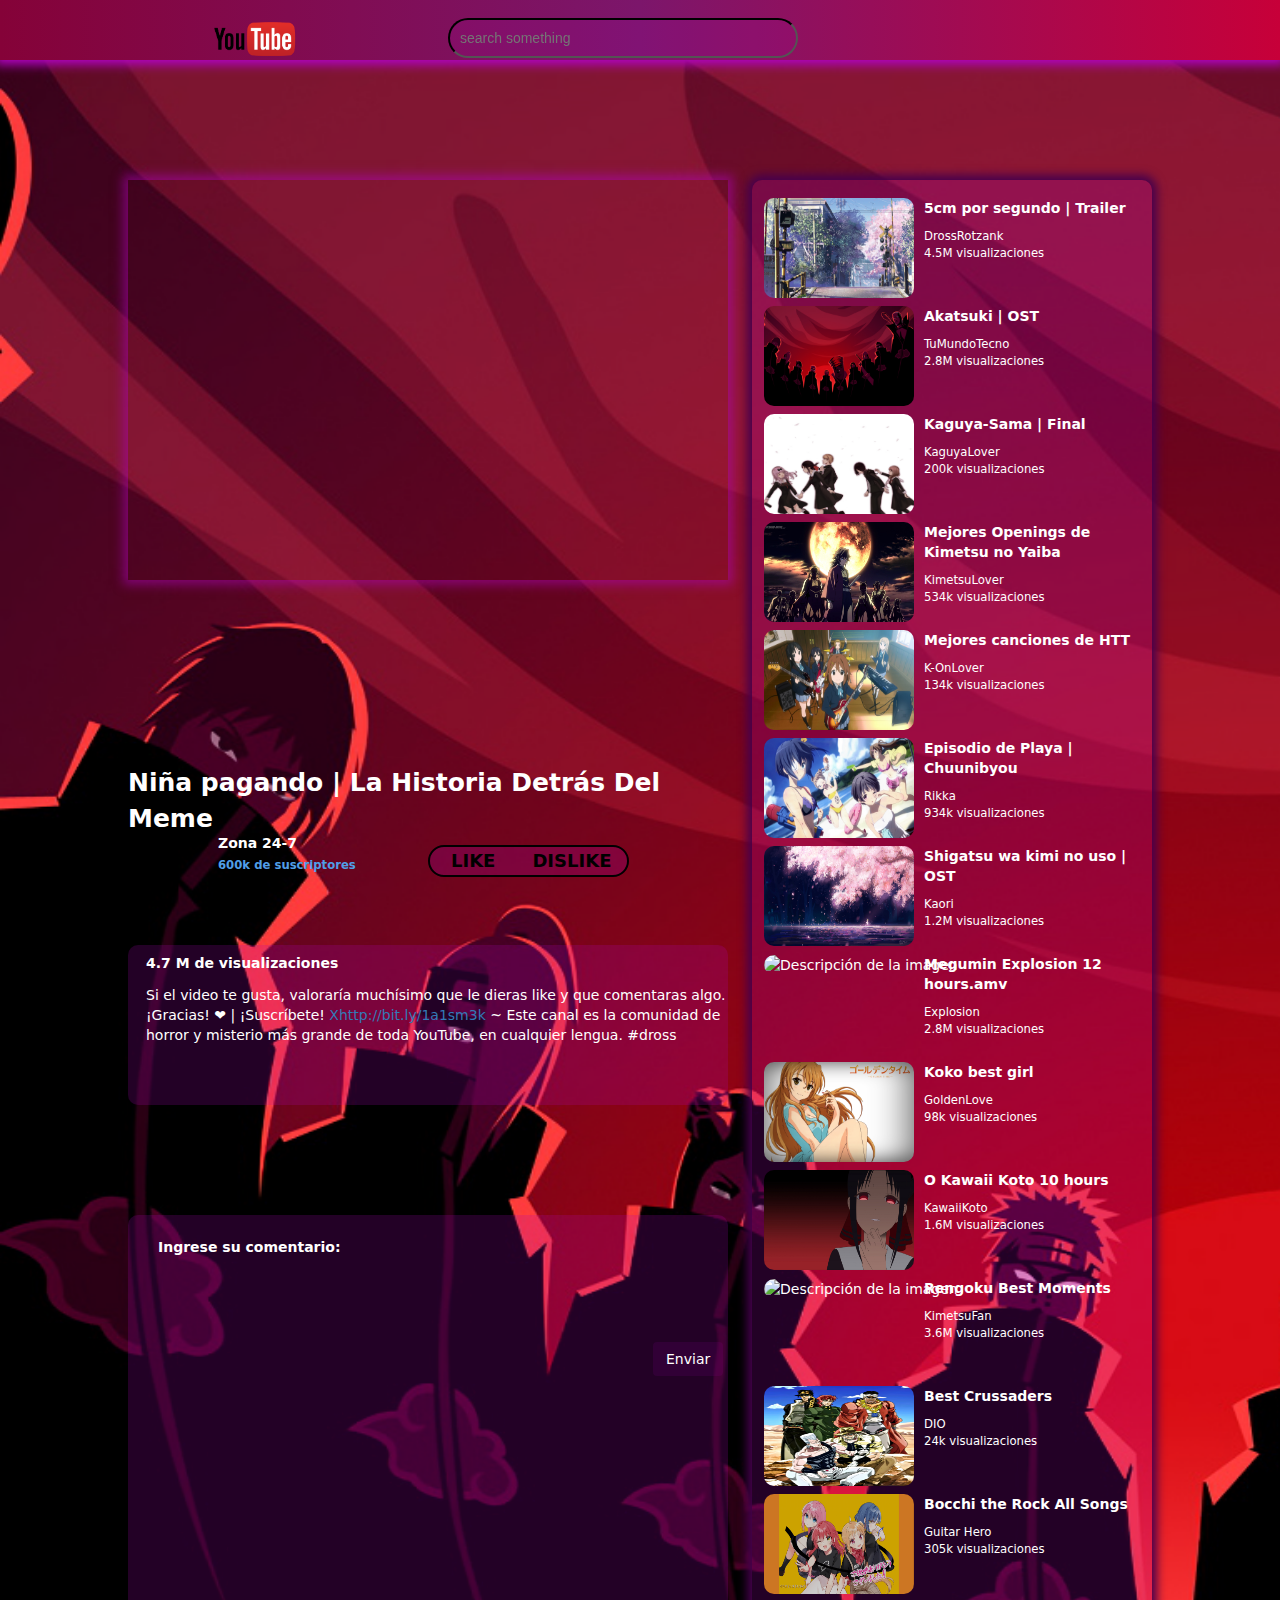
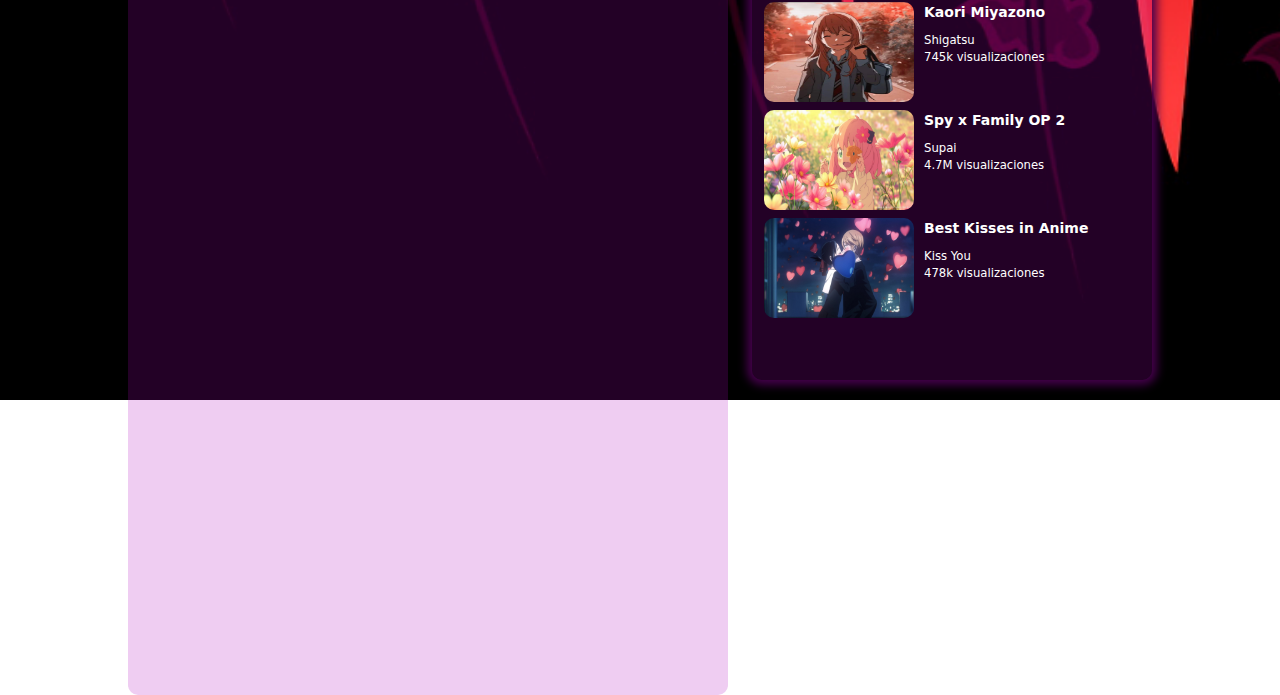
==== index.html @ 7900a2bf "Rename Page.html to index.html" ====
<!DOCTYPE html>
<html lang="en">
<head>
    <meta charset="UTF-8">
    <meta http-equiv="X-UA-Compatible" content="IE=edge">
    <meta name="viewport" content="width=device-width, initial-scale=1.0">
    <link rel="stylesheet" href="Page.css" >
    <link rel="stylesheet" href="./css/Page2.css">
    <title>Youtube's Video Web Page</title>
    <link rel="icon" href="https://www.youtube.com/favicon.ico" type="image/png">
    <link rel="stylesheet" href="https://maxcdn.bootstrapcdn.com/bootstrap/3.3.7/css/bootstrap.min.css" integrity="sha384-BVYiiSIFeK1dGmJRAkycuHAHRg32OmUcww7on3RYdg4Va+PmSTsz/K68vbdEjh4u" crossorigin="anonymous"/>
</head>
<body>
    <header>
        <nav>
            <ul>
                <a href="http://youtube.com"><img id="logotype" src="img/Youtube-logo.png" alt=""></a>
                <input id="search"type="search" placeholder="search something">
            </ul>
            
        </nav>
    </header>
    <main>
    <div id="video">
        <iframe id="video2" width="560" height="315" src="https://www.youtube.com/embed/oZ770zxJpvw" title="YouTube video player" frameborder="0" allow="accelerometer; autoplay; clipboard-write; encrypted-media; gyroscope; picture-in-picture; web-share" allowfullscreen></iframe>
    </div>
    <div id="titulo">
        <p id="title">Niña pagando | La Historia Detrás Del Meme</p>
        <img id="zona" src="https://yt3.googleusercontent.com/6ruWrM_TWQzR6kRXlo-9MQuk1ogy1ubA1qMHEPAr3eOnXvkFNeaREZz1M_SY0Z3T9Wzq_z4G=s176-c-k-c0x00ffffff-no-rj" alt="">
        <p id="canal">Zona 24-7</p>
        <p id="suscriptores">600k de suscriptores</p>
        <div class="like-buttons">
            <button class="like-button">
              <i class="fa fa-thumbs-up"></i> Like
            </button>
            <button class="dislike-button">
              <i class="fa fa-thumbs-down"></i> Dislike
            </button>
          </div>
          
    </div>
   
    <div id="description">
        <p id="views">4.7 M de visualizaciones</p>
        <p id="descrip">Si el video te gusta, valoraría muchísimo que le dieras like y que comentaras algo.  ¡Gracias! ❤ | ¡Suscríbete! <a href="http://bit.ly/1a1sm3k">Xhttp://bit.ly/1a1sm3k</a>  ~ Este canal es la comunidad de horror y misterio más grande de toda YouTube, en cualquier lengua.

            #dross</p>
    </div>
    <div id="comments">
      <form action="">
        <label for="comment">Ingrese su comentario: </label><br>
        <div class="textarea" id="comment" tabindex="0" role="textbox" aria-multiline="true" contenteditable="PLAINTEXT-ONLY" data-role="editable" aria-label="Ingresa un comentario...">
          
          
        </div>
        <input class="btn" type="submit" value="Enviar">
      </form>
    </div>
    <div id="side-bar">
        <div class="videos">
        <div class="image-container">
            <img src="img/5cmxs(2).jpg" alt="Descripción de la imagen">
            <div class="thumbnail-cont">
              <img src="img/320344.png" alt="Descripción del thumbnail-cont">
            </div>
          </div>
          <div class="miniaturas">
            <p class="titulos">5cm por segundo | Trailer</p>
            <p class="canales">DrossRotzank</p>
            <p class="views">4.5M visualizaciones</p>
          </div>
        </div>
        
        <div class="videos">
          <div class="image-container" id="image1">
              <img src="img/320344.png" alt="Descripción de la imagen">
              <div class="thumbnail-cont">
                <img src="img/5cmxs(2).jpg" alt="Descripción del thumbnail-cont">
              </div>
            </div>
            <div class="miniaturas" id="mini1">
              <p class="titulos">Akatsuki | OST</p>
              <p class="canales">TuMundoTecno</p>
              <p class="views">2.8M visualizaciones</p>
            </div>
          </div>

          <div class="videos">
            <div class="image-container" id="image2">
                <img src="img/28-29.jpg" alt="Descripción de la imagen">
                <div class="thumbnail-cont">
                  <img src="img/41278.jpg" alt="Descripción del thumbnail-cont">
                </div>
              </div>
              <div class="miniaturas" id="mini2">
                <p class="titulos">Kaguya-Sama | Final</p>
                <p class="canales">KaguyaLover</p>
                <p class="views">200k visualizaciones</p>
              </div>
            </div>

            <div class="videos">
              <div class="image-container" id="image3">
                  <img src="img/41278.jpg" alt="Descripción de la imagen">
                  <div class="thumbnail-cont">
                    <img src="img/392429.jpg" alt="Descripción del thumbnail-cont">
                  </div>
                </div>
                <div class="miniaturas" id="mini3">
                  <p class="titulos">Mejores Openings de Kimetsu no Yaiba</p>
                  <p class="canales">KimetsuLover</p>
                  <p class="views">534k visualizaciones</p>
                </div>
              </div>

              <div class="videos">
                <div class="image-container" id="image4">
                    <img src="img/392429.jpg" alt="Descripción de la imagen">
                    <div class="thumbnail-cont">
                      <img src="img/514126.jpg" alt="Descripción del thumbnail-cont">
                    </div>
                  </div>
                  <div class="miniaturas" id="mini4">
                    <p class="titulos">Mejores canciones de HTT</p>
                    <p class="canales">K-OnLover</p>
                    <p class="views">134k visualizaciones</p>
                  </div>
                </div>

                <div class="videos">
                  <div class="image-container" id="image5">
                      <img src="img/514126.jpg" alt="Descripción de la imagen">
                      <div class="thumbnail-cont">
                        <img src="img/665608.jpg" alt="Descripción del thumbnail-cont">
                      </div>
                    </div>
                    <div class="miniaturas" id="mini5">
                      <p class="titulos">Episodio de Playa | Chuunibyou</p>
                      <p class="canales">Rikka</p>
                      <p class="views">934k visualizaciones</p>
                    </div>
                  </div>

                  <div class="videos">
                    <div class="image-container" id="image6">
                        <img src="img/665608.jpg" alt="Descripción de la imagen">
                        <div class="thumbnail-cont">
                          <img src="img/704387.png" alt="Descripción del thumbnail-cont">
                        </div>
                      </div>
                      <div class="miniaturas" id="mini6">
                        <p class="titulos">Shigatsu wa kimi no uso | OST</p>
                        <p class="canales">Kaori</p>
                        <p class="views">1.2M visualizaciones</p>
                      </div>
                    </div>

                    <div class="videos">
                      <div class="image-container" id="image7">
                          <img src="img/704387.png" alt="Descripción de la imagen">
                          <div class="thumbnail-cont">
                            <img src="img/750451.png" alt="Descripción del thumbnail-cont">
                          </div>
                        </div>
                        <div class="miniaturas" id="mini7">
                          <p class="titulos">Megumin Explosion 12 hours.amv</p>
                          <p class="canales">Explosion</p>
                          <p class="views">2.8M visualizaciones</p>
                        </div>
                      </div>

                      <div class="videos">
                        <div class="image-container" id="image8">
                            <img src="img/750451.png" alt="Descripción de la imagen">
                            <div class="thumbnail-cont">
                              <img src="img/1006398.jpg" alt="Descripción del thumbnail-cont">
                            </div>
                          </div>
                          <div class="miniaturas" id="mini8">
                            <p class="titulos">Koko best girl</p>
                            <p class="canales">GoldenLove</p>
                            <p class="views">98k visualizaciones</p>
                          </div>
                        </div>

                        <div class="videos">
                          <div class="image-container" id="image9">
                              <img src="img/1006398.jpg" alt="Descripción de la imagen">
                              <div class="thumbnail-cont">
                                <img src="img/1153091.jpg" alt="Descripción del thumbnail-cont">
                              </div>
                            </div>
                            <div class="miniaturas" id="mini9">
                              <p class="titulos">O Kawaii Koto 10 hours</p>
                              <p class="canales">KawaiiKoto</p>
                              <p class="views">1.6M visualizaciones</p>
                            </div>
                          </div>

                          <div class="videos">
                            <div class="image-container" id="image10">
                                <img src="img/1153091.jpg" alt="Descripción de la imagen">
                                <div class="thumbnail-cont">
                                  <img src="img/316161387_451774023780806_3911324339506935250_n.jpg" alt="Descripción del thumbnail-cont">
                                </div>
                              </div>
                              <div class="miniaturas" id="mini10">
                                <p class="titulos">Rengoku Best Moments</p>
                                <p class="canales">KimetsuFan</p>
                                <p class="views">3.6M visualizaciones</p>
                              </div>
                            </div>
            <div class="videos">
          <div class="image-container" id="image11">
              <img src="img/316161387_451774023780806_3911324339506935250_n.jpg" alt="Descripción de la imagen">
              <div class="thumbnail-cont">
                <img src="img/bocchi-the-rock.png" alt="Descripción del thumbnail-cont">
              </div>
            </div>
            <div class="miniaturas" id="mini11">
              <p class="titulos">Best Crussaders</p>
              <p class="canales">DIO</p>
              <p class="views">24k visualizaciones</p>
            </div>
          </div>

          <div class="videos">
          <div class="image-container" id="image12">
            <img src="img/bocchi-the-rock.png" alt="Descripción de la imagen">
            <div class="thumbnail-cont">
              <img src="img/FB_IMG_1673573032327.jpg" alt="Descripción del thumbnail-cont">
            </div>
          </div>
          <div class="miniaturas" id="mini12">
            <p class="titulos">Bocchi the Rock All Songs</p>
            <p class="canales">Guitar Hero</p>
            <p class="views">305k visualizaciones</p>
          </div>
        </div>

        <div class="videos">
        <div class="image-container" id="image13">
          <img src="img/FB_IMG_1673573032327.jpg" alt="Descripción de la imagen">
          <div class="thumbnail-cont">
            <img src="img/FdwFnGOWQAIGmQP.jpg" alt="Descripción del thumbnail-cont">
          </div>
        </div>
        <div class="miniaturas" id="mini13">
          <p class="titulos">Kaori Miyazono</p>
          <p class="canales">Shigatsu</p>
          <p class="views">745k visualizaciones</p>
        </div>
      </div>

      <div class="videos">
        <div class="image-container" id="image14">
          <img src="img/FdwFnGOWQAIGmQP.jpg" alt="Descripción de la imagen">
          <div class="thumbnail-cont">
            <img src="img/FWDg8tOXoAAYnyC.jpg" alt="Descripción del thumbnail-cont">
          </div>
        </div>
        <div class="miniaturas" id="mini14">
          <p class="titulos">Spy x Family OP 2</p>
          <p class="canales">Supai</p>
          <p class="views">4.7M visualizaciones</p>
        </div>
      </div>

      <div class="videos">
        <div class="image-container" id="image15">
          <img src="img/FWDg8tOXoAAYnyC.jpg" alt="Descripción de la imagen">
          <div class="thumbnail-cont">
            <img src="img/Sakura.png" alt="Descripción del thumbnail-cont">
          </div>
        </div>
        <div class="miniaturas" id="mini15">
          <p class="titulos">Best Kisses in Anime</p>
          <p class="canales">Kiss You</p>
          <p class="views">478k visualizaciones</p>
        </div>
      </div>

    </div>
    </main>
</body>
</html>
---- Page.css ----
body {
    margin: 0;
    padding: 0;
  }

  nav{
    background-image:linear-gradient(to right, #850238, #7c166b, #C70039);
    margin: 0;
    padding-bottom: 50px;
    width:100%;
    display:flex;
    z-index: 1;
    position: fixed;
    box-shadow: 0px 0px 10px 5px rgba(176, 3, 192, 1);
  }
  main{
    padding: 800px 500px;
    margin: 0;
    background-image: url("img/320344.png");
    background-repeat: no-repeat;
    background-size:cover;
    color:white;
    font-family: system-ui, -apple-system, BlinkMacSystemFont, 'Segoe UI', Roboto, Oxygen, Ubuntu, Cantarell, 'Open Sans', 'Helvetica Neue', sans-serif;
  }

  #video{
    padding: 200px 300px;
  }
  #video2{
    display:block;
    width:600px;
    height: 400px;
    position: absolute;
    left: 10%;
    top: 20%;
    box-shadow: 0px 0px 10px 5px rgba(176, 3, 192, 0.5);
  }

  #titulo{
    background-color: transparent;
    position: absolute;
    border: 0;
    padding: 80px 300px;
    left: 10%;
    top: 85%;
}
#title{
    font-size: 25px;
    display: block;
    position:absolute;
    left: 0%;
    top: 0;
    margin: 0;
    font-weight: bold;
}
#zona{
    display:block;
    position:absolute;
    left:3%;
    width:50px;
    bottom:30%;
    border-radius: 50px;
}
#canal{
    display:block;
    position:absolute;
    left:15%;
    margin:0;
    bottom:45%;
    font-weight: bold;
}
#suscriptores{
    display:block;
    position:absolute;
    left:15%;
    margin:0;
    bottom:32%;
    color:rgb(80, 158, 231);
    font-weight: bold;
    font-size: smaller;
}

.like-buttons {
    display: flex;
    justify-content: center;
    position: absolute;
    border: 2px solid black;
    border-radius: 50px;
    background-color: rgba(176, 3, 192, 0.2);
  }
  
  .like-button, .dislike-button {
    display: inline-block;
    border: none;
    background-color: transparent;
    cursor: pointer;
    margin: 0 10px;
    color: black;
    font-size: 18px;
    text-transform: uppercase;
    font-weight: bold;
    
  }
  
  .like-button:hover, .dislike-button:hover {
    color: #67a4c5;
  }
  
  .like-button i, .dislike-button i {
    margin-right: 5px;
  }
  
  

#description{
    background-color: rgba(176, 3, 192, 0.2);
    padding: 80px 300px;
    position: absolute;
    top:105%;
    left: 10%;
    border-radius: 10px;
}
#views{
    display:block;
    position:absolute;
    top:5%;
    left:3%;
    margin:0;
    font-weight: bold;
    
}
#descrip{
    display:block;
    position:absolute;
    top:25%;
    left:3%;
    margin:0;
    
}
a{
  color:aqua;
  text-decoration: none;
}
a:hover{
  color:black;
}
#comments{
    background-color: rgba(176, 3, 192, 0.2);
    padding: 540px 300px;
    position: absolute;
    left: 10%;
    top: 135%;
    border-radius: 10px;
}
#comments form{
  position: absolute;
  top: 2%;
  left: 5%;
}

#comments label{
  font-weight: bold;
}

#comment{
  
  overflow: auto;
  overflow-wrap: break-word;
  max-height: 350px;
  max-width: 550px;
  width: 550px;
  
}

input{
  background-color: rgba(176, 3, 192, 0.1);
  color:white;
  border-radius: 10px 0px;
  position: absolute;
  left: 90%;
}

#side-bar{
    background-color: rgba(176, 3, 192, 0.2);
    padding: 900px 200px;
    position: absolute;
    right: 10%;
    top: 20%;
    border-radius: 10px;
    box-shadow: 0 0 10px 5px rgb(70, 0, 77);
}
.videos{
  margin:0;
  padding:0;
  display:block;
  z-index:0;
}
.image-container {
    position:absolute;
    top:1%;
    left:3%;
  }
 
.image-container img{
    width:150px;
    border-radius: 10px;
    height:100px;
}
.thumbnail-cont{
  position: absolute;
    bottom: 0;
    left: 0;
    width: 100%;
    height: 0;
    overflow: hidden;
    top:0;
}
.image-container:hover .thumbnail-cont {
  height: 100%;
  transition: height 0.5s ease;
}
  
  
  .thumbnail-cont img {
    width: 100%;
  }

  .miniaturas{
    position:absolute;
    top:1%;
    left:43%;
  }
  
.canales{
    margin-top:10px;
    margin-bottom:0px;
    font-size:smaller;
}
.titulos{
    margin-bottom:0;
    font-weight: bold;
}
.views{
    font-size:smaller;
    margin:0;
}

#logotype{
    display: block;
    position: absolute;
    width: 125px;
    bottom: 0%;
    top:0%;
    left:15%;
}

#search{
    position: absolute;
    left: 35%;
    top: 30%;
    width: 350px;
    height: 40px;
    border-radius: 20px;
    border-color: #000000;
    padding: 10px;
}
---- css/Page2.css ----
#mini1 {
  top: 7%;
}

#image1 {
  top: 7%;
}

#mini2 {
  top: 13%;
}

#image2 {
  top: 13%;
}

#mini3 {
  top: 19%;
}

#image3 {
  top: 19%;
}

#mini4 {
  top: 25%;
}

#image4 {
  top: 25%;
}

#mini5 {
  top: 31%;
}

#image5 {
  top: 31%;
}

#mini6 {
  top: 37%;
}

#image6 {
  top: 37%;
}

#mini7 {
  top: 43%;
}

#image7 {
  top: 43%;
}

#mini8 {
  top: 49%;
}

#image8 {
  top: 49%;
}

#mini9 {
  top: 55%;
}

#image9 {
  top: 55%;
}

#mini10 {
  top: 61%;
}

#image10 {
  top: 61%;
}

#mini11 {
  top: 67%;
}

#image11 {
  top: 67%;
}

#mini12 {
  top: 73%;
}

#image12 {
  top: 73%;
}

#mini13 {
  top: 79%;
}

#image13 {
  top: 79%;
}

#mini14 {
  top: 85%;
}

#image14 {
  top: 85%;
}

#mini15 {
  top: 91%;
}

#image15 {
  top: 91%;
}

/*# sourceMappingURL=Page2.css.map */
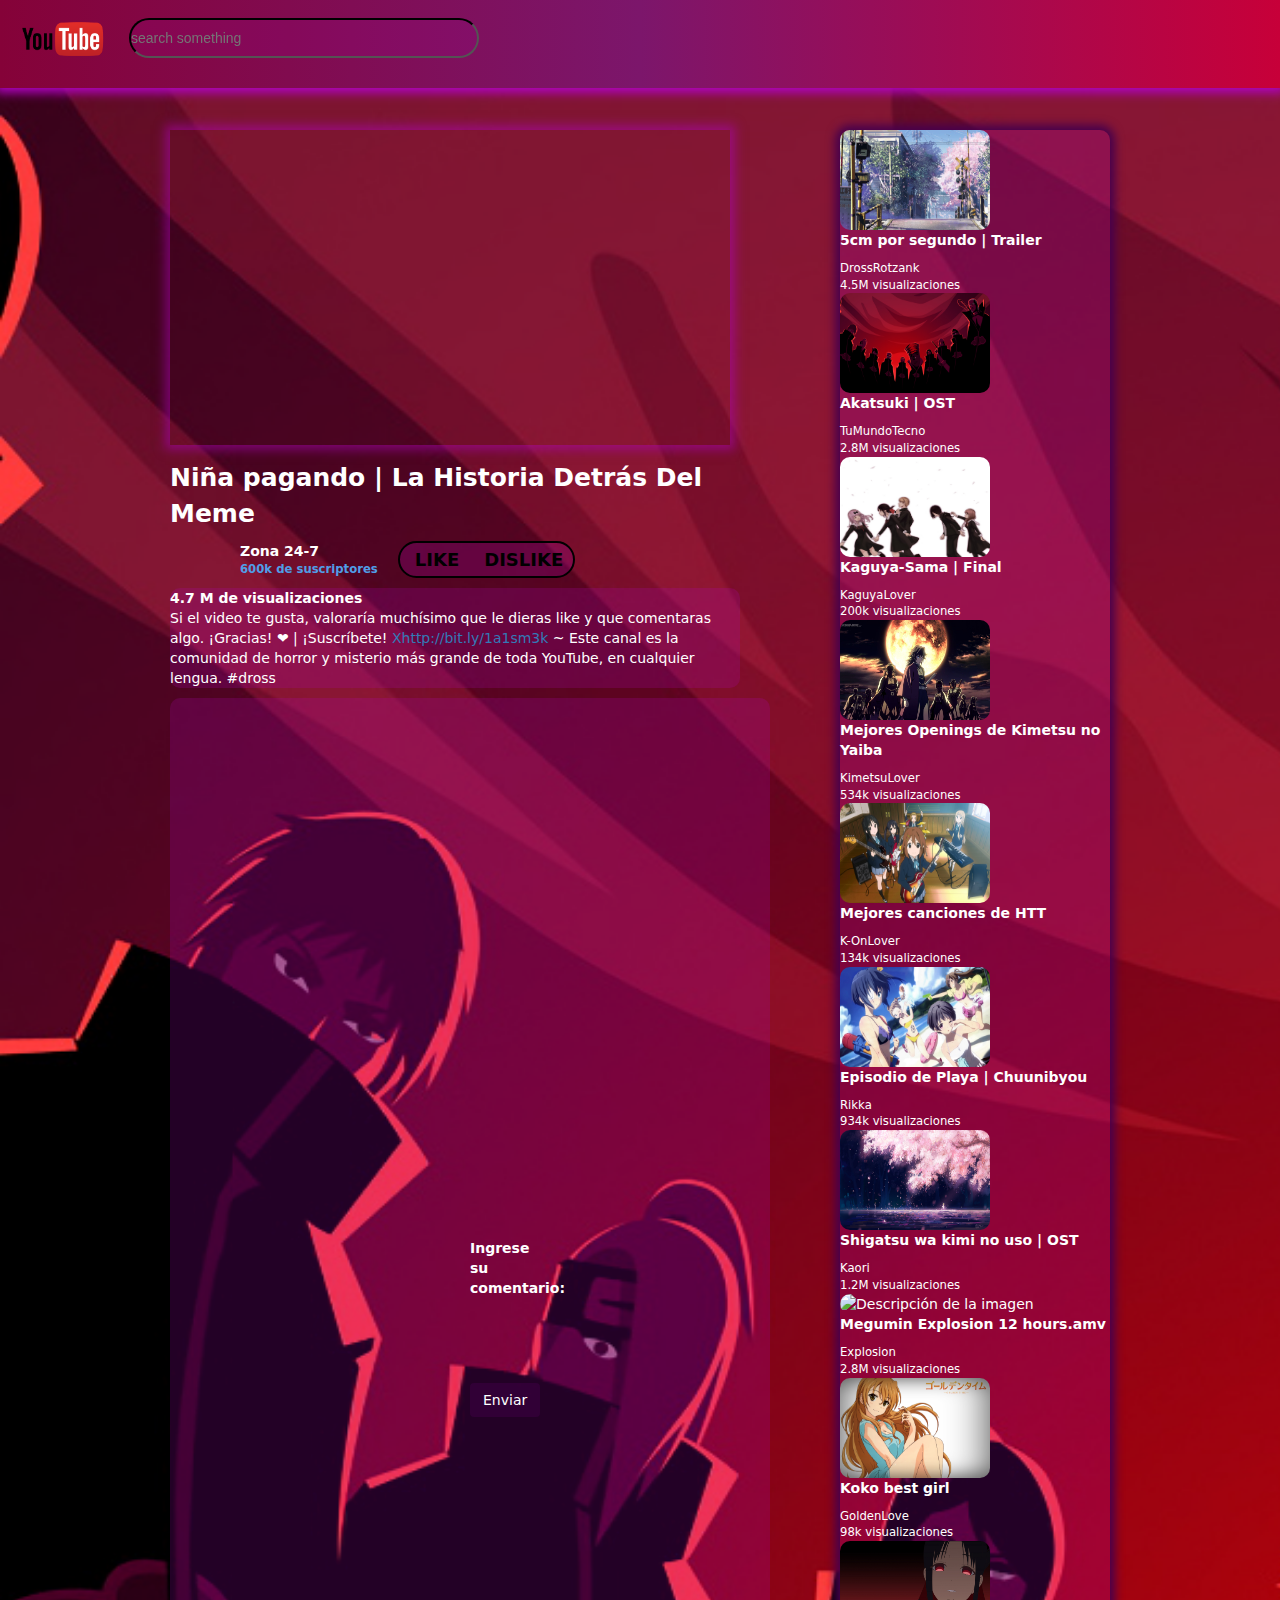
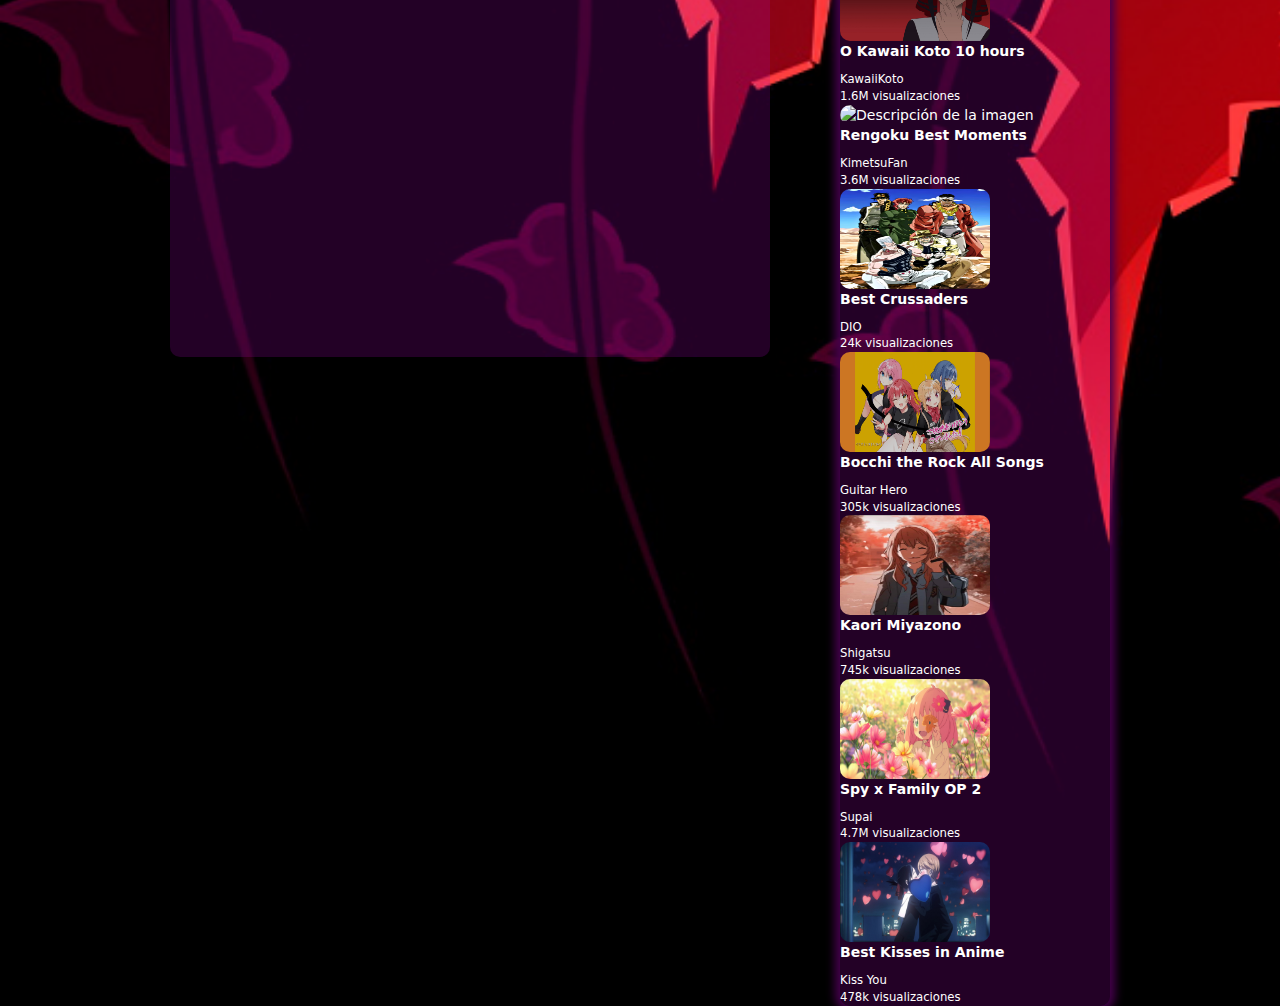
==== commit daf06302: "Deleted a lot of code in order to make it simple with display:flex" ====
--- a/index.html
+++ b/index.html
@@ -5,7 +5,7 @@
     <meta http-equiv="X-UA-Compatible" content="IE=edge">
     <meta name="viewport" content="width=device-width, initial-scale=1.0">
     <link rel="stylesheet" href="Page.css" >
-    <link rel="stylesheet" href="./css/Page2.css">
+    
     <title>Youtube's Video Web Page</title>
     <link rel="icon" href="https://www.youtube.com/favicon.ico" type="image/png">
     <link rel="stylesheet" href="https://maxcdn.bootstrapcdn.com/bootstrap/3.3.7/css/bootstrap.min.css" integrity="sha384-BVYiiSIFeK1dGmJRAkycuHAHRg32OmUcww7on3RYdg4Va+PmSTsz/K68vbdEjh4u" crossorigin="anonymous"/>
@@ -21,14 +21,18 @@
         </nav>
     </header>
     <main>
+  <div class="container">
+    <div class="sub-container1">
     <div id="video">
         <iframe id="video2" width="560" height="315" src="https://www.youtube.com/embed/oZ770zxJpvw" title="YouTube video player" frameborder="0" allow="accelerometer; autoplay; clipboard-write; encrypted-media; gyroscope; picture-in-picture; web-share" allowfullscreen></iframe>
     </div>
+    <p id="title">Niña pagando | La Historia Detrás Del Meme</p>
     <div id="titulo">
-        <p id="title">Niña pagando | La Historia Detrás Del Meme</p>
         <img id="zona" src="https://yt3.googleusercontent.com/6ruWrM_TWQzR6kRXlo-9MQuk1ogy1ubA1qMHEPAr3eOnXvkFNeaREZz1M_SY0Z3T9Wzq_z4G=s176-c-k-c0x00ffffff-no-rj" alt="">
-        <p id="canal">Zona 24-7</p>
-        <p id="suscriptores">600k de suscriptores</p>
+        <div class="canal">
+          <p id="canal">Zona 24-7</p>
+          <p id="suscriptores">600k de suscriptores</p>
+        </div>
         <div class="like-buttons">
             <button class="like-button">
               <i class="fa fa-thumbs-up"></i> Like
@@ -55,6 +59,7 @@
         </div>
         <input class="btn" type="submit" value="Enviar">
       </form>
+    </div>
     </div>
     <div id="side-bar">
         <div class="videos">
@@ -281,6 +286,7 @@
       </div>
 
     </div>
+  </div>
     </main>
 </body>
 </html>
--- a/Page.css
+++ b/Page.css
@@ -1,3 +1,7 @@
+*{
+  margin:0;
+  padding:0;
+}
 body {
     margin: 0;
     padding: 0;
@@ -6,16 +10,15 @@
   nav{
     background-image:linear-gradient(to right, #850238, #7c166b, #C70039);
     margin: 0;
-    padding-bottom: 50px;
     width:100%;
     display:flex;
-    z-index: 1;
     position: fixed;
     box-shadow: 0px 0px 10px 5px rgba(176, 3, 192, 1);
+    top: 0;
   }
   main{
-    padding: 800px 500px;
-    margin: 0;
+    margin: 0;
+    padding-top: 130px;
     background-image: url("img/320344.png");
     background-repeat: no-repeat;
     background-size:cover;
@@ -23,58 +26,60 @@
     font-family: system-ui, -apple-system, BlinkMacSystemFont, 'Segoe UI', Roboto, Oxygen, Ubuntu, Cantarell, 'Open Sans', 'Helvetica Neue', sans-serif;
   }
 
-  #video{
-    padding: 200px 300px;
-  }
+  .container{
+    display:flex;
+    gap: 100px;
+    justify-content: center;
+  }
+  .sub-container1{
+    display:flex;
+    flex-direction: column;
+    width: 50%;
+    gap: 10px;
+  }
+  
   #video2{
-    display:block;
-    width:600px;
-    height: 400px;
-    position: absolute;
-    left: 10%;
-    top: 20%;
+  
     box-shadow: 0px 0px 10px 5px rgba(176, 3, 192, 0.5);
   }
 
   #titulo{
+    display: flex;
     background-color: transparent;
-    position: absolute;
-    border: 0;
-    padding: 80px 300px;
-    left: 10%;
-    top: 85%;
+    gap: 20px;
+    
+    
 }
 #title{
     font-size: 25px;
-    display: block;
-    position:absolute;
-    left: 0%;
-    top: 0;
+    
+    
+    
     margin: 0;
     font-weight: bold;
 }
 #zona{
-    display:block;
-    position:absolute;
-    left:3%;
+    
+    
+    
     width:50px;
     bottom:30%;
     border-radius: 50px;
 }
 #canal{
-    display:block;
-    position:absolute;
-    left:15%;
+    
+    
+    
     margin:0;
     bottom:45%;
     font-weight: bold;
 }
 #suscriptores{
-    display:block;
-    position:absolute;
-    left:15%;
-    margin:0;
-    bottom:32%;
+    
+    
+    
+    margin:0;
+    
     color:rgb(80, 158, 231);
     font-weight: bold;
     font-size: smaller;
@@ -82,8 +87,7 @@
 
 .like-buttons {
     display: flex;
-    justify-content: center;
-    position: absolute;
+    justify-content:center;
     border: 2px solid black;
     border-radius: 50px;
     background-color: rgba(176, 3, 192, 0.2);
@@ -114,26 +118,21 @@
 
 #description{
     background-color: rgba(176, 3, 192, 0.2);
-    padding: 80px 300px;
-    position: absolute;
-    top:105%;
-    left: 10%;
+    width: 100%;
     border-radius: 10px;
 }
 #views{
-    display:block;
-    position:absolute;
-    top:5%;
-    left:3%;
+    
+    
+    
     margin:0;
     font-weight: bold;
     
 }
 #descrip{
-    display:block;
-    position:absolute;
-    top:25%;
-    left:3%;
+    
+    
+    
     margin:0;
     
 }
@@ -147,15 +146,13 @@
 #comments{
     background-color: rgba(176, 3, 192, 0.2);
     padding: 540px 300px;
-    position: absolute;
-    left: 10%;
-    top: 135%;
+    
+    
     border-radius: 10px;
 }
 #comments form{
-  position: absolute;
-  top: 2%;
-  left: 5%;
+  
+  
 }
 
 #comments label{
@@ -176,29 +173,25 @@
   background-color: rgba(176, 3, 192, 0.1);
   color:white;
   border-radius: 10px 0px;
-  position: absolute;
-  left: 90%;
+  
+  
 }
 
 #side-bar{
     background-color: rgba(176, 3, 192, 0.2);
-    padding: 900px 200px;
-    position: absolute;
-    right: 10%;
-    top: 20%;
+    
     border-radius: 10px;
     box-shadow: 0 0 10px 5px rgb(70, 0, 77);
 }
 .videos{
   margin:0;
   padding:0;
-  display:block;
+  
   z-index:0;
 }
 .image-container {
-    position:absolute;
-    top:1%;
-    left:3%;
+    
+    
   }
  
 .image-container img{
@@ -207,13 +200,13 @@
     height:100px;
 }
 .thumbnail-cont{
-  position: absolute;
-    bottom: 0;
-    left: 0;
+  
+    
+    
     width: 100%;
     height: 0;
     overflow: hidden;
-    top:0;
+    
 }
 .image-container:hover .thumbnail-cont {
   height: 100%;
@@ -226,9 +219,8 @@
   }
 
   .miniaturas{
-    position:absolute;
-    top:1%;
-    left:43%;
+    
+    
   }
   
 .canales{
@@ -246,21 +238,18 @@
 }
 
 #logotype{
-    display: block;
-    position: absolute;
+    
+    
     width: 125px;
-    bottom: 0%;
-    top:0%;
-    left:15%;
+    
 }
 
 #search{
-    position: absolute;
-    left: 35%;
-    top: 30%;
+    
+    
     width: 350px;
     height: 40px;
     border-radius: 20px;
     border-color: #000000;
-    padding: 10px;
-}
+    
+}
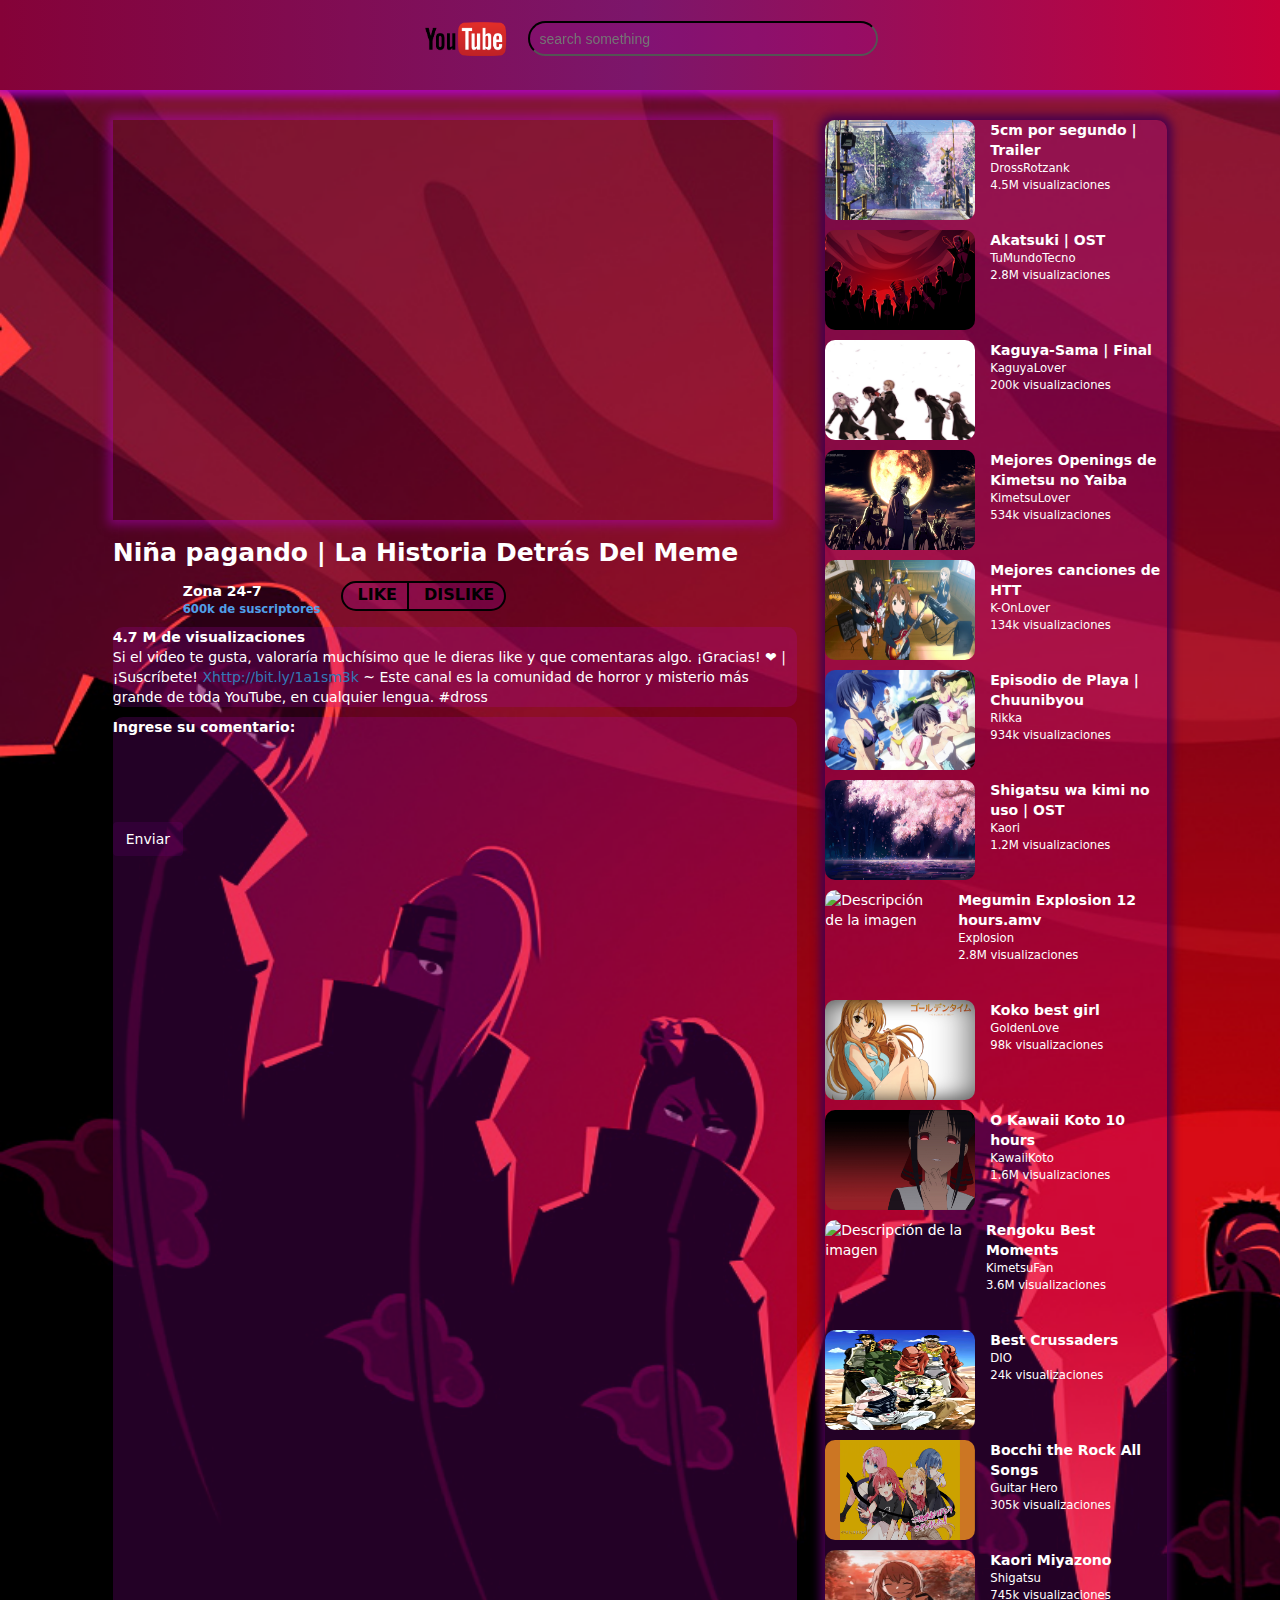
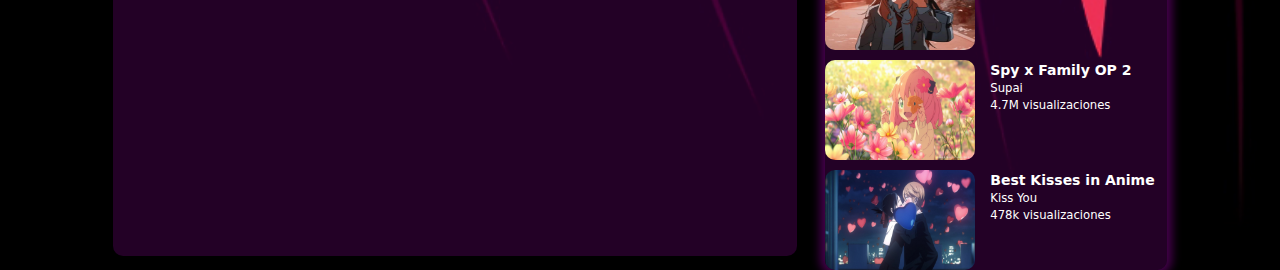
==== commit da8086cb: "Added icons for like and dislike buttons and it's almost done except for the thumbnails miniatures" ====
--- a/index.html
+++ b/index.html
@@ -9,6 +9,7 @@
     <title>Youtube's Video Web Page</title>
     <link rel="icon" href="https://www.youtube.com/favicon.ico" type="image/png">
     <link rel="stylesheet" href="https://maxcdn.bootstrapcdn.com/bootstrap/3.3.7/css/bootstrap.min.css" integrity="sha384-BVYiiSIFeK1dGmJRAkycuHAHRg32OmUcww7on3RYdg4Va+PmSTsz/K68vbdEjh4u" crossorigin="anonymous"/>
+    <script src="https://kit.fontawesome.com/5211805414.js" crossorigin="anonymous"></script>
 </head>
 <body>
     <header>
@@ -24,7 +25,7 @@
   <div class="container">
     <div class="sub-container1">
     <div id="video">
-        <iframe id="video2" width="560" height="315" src="https://www.youtube.com/embed/oZ770zxJpvw" title="YouTube video player" frameborder="0" allow="accelerometer; autoplay; clipboard-write; encrypted-media; gyroscope; picture-in-picture; web-share" allowfullscreen></iframe>
+        <iframe id="video2" width="660" height="400" src="https://www.youtube.com/embed/oZ770zxJpvw" title="YouTube video player" frameborder="0" allow="accelerometer; autoplay; clipboard-write; encrypted-media; gyroscope; picture-in-picture; web-share" allowfullscreen></iframe>
     </div>
     <p id="title">Niña pagando | La Historia Detrás Del Meme</p>
     <div id="titulo">
@@ -34,8 +35,8 @@
           <p id="suscriptores">600k de suscriptores</p>
         </div>
         <div class="like-buttons">
-            <button class="like-button">
-              <i class="fa fa-thumbs-up"></i> Like
+          <button class="like-button">
+            <i class="fa fa-thumbs-up"></i> Like
             </button>
             <button class="dislike-button">
               <i class="fa fa-thumbs-down"></i> Dislike
--- a/Page.css
+++ b/Page.css
@@ -11,14 +11,23 @@
     background-image:linear-gradient(to right, #850238, #7c166b, #C70039);
     margin: 0;
     width:100%;
+    height: 10%;
     display:flex;
     position: fixed;
     box-shadow: 0px 0px 10px 5px rgba(176, 3, 192, 1);
     top: 0;
-  }
+    justify-content: center;
+  }
+  ul{
+    display:flex;
+    justify-content: center;
+    align-items: center;
+    margin: 0;
+  }
+  
   main{
     margin: 0;
-    padding-top: 130px;
+    padding-top: 120px;
     background-image: url("img/320344.png");
     background-repeat: no-repeat;
     background-size:cover;
@@ -28,58 +37,41 @@
 
   .container{
     display:flex;
-    gap: 100px;
-    justify-content: center;
+    justify-content:space-around;
   }
   .sub-container1{
     display:flex;
     flex-direction: column;
-    width: 50%;
+    width: 60%;
     gap: 10px;
   }
   
   #video2{
-  
     box-shadow: 0px 0px 10px 5px rgba(176, 3, 192, 0.5);
   }
 
   #titulo{
     display: flex;
     background-color: transparent;
-    gap: 20px;
-    
-    
+    gap: 20px;   
 }
 #title{
     font-size: 25px;
-    
-    
-    
     margin: 0;
     font-weight: bold;
 }
 #zona{
-    
-    
-    
     width:50px;
     bottom:30%;
     border-radius: 50px;
 }
 #canal{
-    
-    
-    
     margin:0;
     bottom:45%;
     font-weight: bold;
 }
 #suscriptores{
-    
-    
-    
-    margin:0;
-    
+    margin:0;
     color:rgb(80, 158, 231);
     font-weight: bold;
     font-size: smaller;
@@ -87,25 +79,32 @@
 
 .like-buttons {
     display: flex;
-    justify-content:center;
+    justify-content:end;
     border: 2px solid black;
     border-radius: 50px;
     background-color: rgba(176, 3, 192, 0.2);
+    height: 30px;
   }
   
   .like-button, .dislike-button {
-    display: inline-block;
     border: none;
     background-color: transparent;
     cursor: pointer;
-    margin: 0 10px;
     color: black;
-    font-size: 18px;
+    font-size: 16px;
     text-transform: uppercase;
     font-weight: bold;
-    
-  }
-  
+  }
+  .like-button{
+    margin-left: 10px;
+    padding-right: 10px;
+    border-right: 1px solid #000000;
+  }
+  .dislike-button{
+    border-left: 1px solid black;
+    margin-right: 10px;
+    padding-left: 10px;
+  }
   .like-button:hover, .dislike-button:hover {
     color: #67a4c5;
   }
@@ -113,8 +112,6 @@
   .like-button i, .dislike-button i {
     margin-right: 5px;
   }
-  
-  
 
 #description{
     background-color: rgba(176, 3, 192, 0.2);
@@ -122,19 +119,11 @@
     border-radius: 10px;
 }
 #views{
-    
-    
-    
-    margin:0;
-    font-weight: bold;
-    
+    margin:0;
+    font-weight: bold;
 }
 #descrip{
-    
-    
-    
-    margin:0;
-    
+    margin:0;   
 }
 a{
   color:aqua;
@@ -145,14 +134,8 @@
 }
 #comments{
     background-color: rgba(176, 3, 192, 0.2);
-    padding: 540px 300px;
-    
-    
-    border-radius: 10px;
-}
-#comments form{
-  
-  
+    padding-bottom: 1000px;
+    border-radius: 10px;
 }
 
 #comments label{
@@ -165,66 +148,55 @@
   overflow-wrap: break-word;
   max-height: 350px;
   max-width: 550px;
-  width: 550px;
-  
+  width: 550px;  
 }
 
 input{
   background-color: rgba(176, 3, 192, 0.1);
   color:white;
-  border-radius: 10px 0px;
-  
-  
+  border-radius: 10px 0px; 
 }
 
 #side-bar{
     background-color: rgba(176, 3, 192, 0.2);
-    
     border-radius: 10px;
     box-shadow: 0 0 10px 5px rgb(70, 0, 77);
+    width: 30%;
+    display:flex;
+    flex-direction: column;
+    gap: 10px;
 }
 .videos{
   margin:0;
   padding:0;
-  
-  z-index:0;
+  display:flex;
+  gap: 15px;
 }
 .image-container {
-    
-    
+    width: 150px;
+    height: 100px; 
   }
  
 .image-container img{
-    width:150px;
-    border-radius: 10px;
-    height:100px;
+    border-radius: 10px;
+    width: 150px;
+    height: 100px;  
 }
 .thumbnail-cont{
-  
-    
-    
+  height: 0;
+   overflow: hidden; 
+}
+.image-container:hover .thumbnail-cont {
+  
+}
+
+  .thumbnail-cont img {   
     width: 100%;
-    height: 0;
-    overflow: hidden;
-    
-}
-.image-container:hover .thumbnail-cont {
-  height: 100%;
-  transition: height 0.5s ease;
-}
-  
-  
-  .thumbnail-cont img {
-    width: 100%;
-  }
-
-  .miniaturas{
-    
-    
-  }
+ 
+  }
+
   
 .canales{
-    margin-top:10px;
     margin-bottom:0px;
     font-size:smaller;
 }
@@ -238,18 +210,14 @@
 }
 
 #logotype{
-    
-    
     width: 125px;
-    
 }
 
 #search{
-    
-    
     width: 350px;
-    height: 40px;
+    height: 35px;
     border-radius: 20px;
     border-color: #000000;
-    
-}
+    color: white;
+    padding-left: 10px;
+}
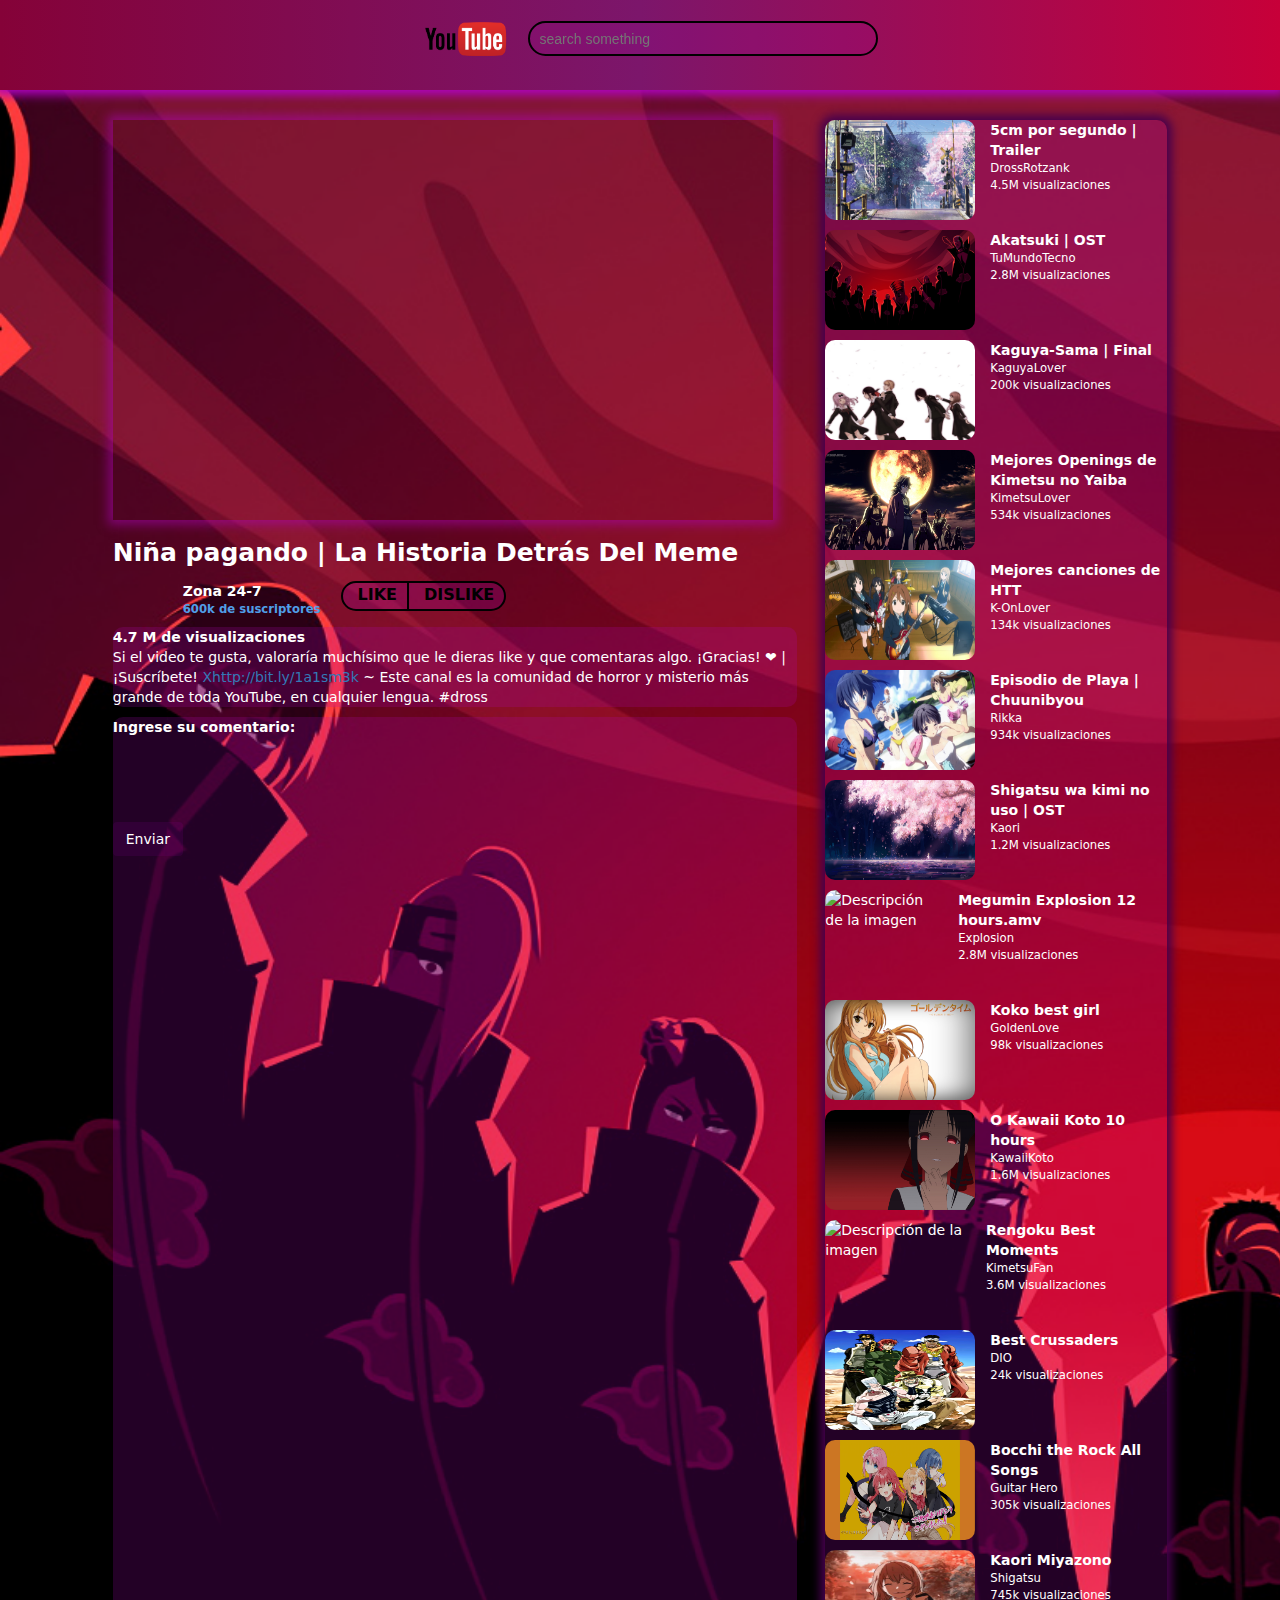
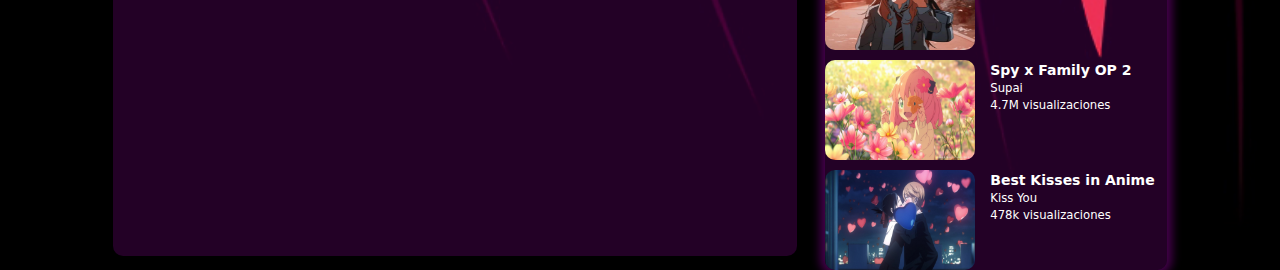
==== commit 61cf4faa: "Added animated gifs" ====
--- a/index.html
+++ b/index.html
@@ -67,7 +67,7 @@
         <div class="image-container">
             <img src="img/5cmxs(2).jpg" alt="Descripción de la imagen">
             <div class="thumbnail-cont">
-              <img src="img/320344.png" alt="Descripción del thumbnail-cont">
+              <img src="gifs/megumin.gif" alt="Descripción del thumbnail-cont">
             </div>
           </div>
           <div class="miniaturas">
@@ -81,7 +81,7 @@
           <div class="image-container" id="image1">
               <img src="img/320344.png" alt="Descripción de la imagen">
               <div class="thumbnail-cont">
-                <img src="img/5cmxs(2).jpg" alt="Descripción del thumbnail-cont">
+                <img src="gifs/aqua-cry-cute-aqua.gif" alt="Descripción del thumbnail-cont">
               </div>
             </div>
             <div class="miniaturas" id="mini1">
@@ -95,7 +95,7 @@
             <div class="image-container" id="image2">
                 <img src="img/28-29.jpg" alt="Descripción de la imagen">
                 <div class="thumbnail-cont">
-                  <img src="img/41278.jpg" alt="Descripción del thumbnail-cont">
+                  <img src="gifs/39-anime-dance-girl-usagif-title.gif" alt="Descripción del thumbnail-cont">
                 </div>
               </div>
               <div class="miniaturas" id="mini2">
@@ -109,7 +109,7 @@
               <div class="image-container" id="image3">
                   <img src="img/41278.jpg" alt="Descripción de la imagen">
                   <div class="thumbnail-cont">
-                    <img src="img/392429.jpg" alt="Descripción del thumbnail-cont">
+                    <img src="gifs/giphy.gif" alt="Descripción del thumbnail-cont">
                   </div>
                 </div>
                 <div class="miniaturas" id="mini3">
@@ -123,7 +123,7 @@
                 <div class="image-container" id="image4">
                     <img src="img/392429.jpg" alt="Descripción de la imagen">
                     <div class="thumbnail-cont">
-                      <img src="img/514126.jpg" alt="Descripción del thumbnail-cont">
+                      <img src="gifs/aniyuki-anime-girl-96.gif" alt="Descripción del thumbnail-cont">
                     </div>
                   </div>
                   <div class="miniaturas" id="mini4">
@@ -137,7 +137,7 @@
                   <div class="image-container" id="image5">
                       <img src="img/514126.jpg" alt="Descripción de la imagen">
                       <div class="thumbnail-cont">
-                        <img src="img/665608.jpg" alt="Descripción del thumbnail-cont">
+                        <img src="gifs/55c3e37befd5601bdd738e8b06c14741_w200.gif" alt="Descripción del thumbnail-cont">
                       </div>
                     </div>
                     <div class="miniaturas" id="mini5">
@@ -151,7 +151,7 @@
                     <div class="image-container" id="image6">
                         <img src="img/665608.jpg" alt="Descripción de la imagen">
                         <div class="thumbnail-cont">
-                          <img src="img/704387.png" alt="Descripción del thumbnail-cont">
+                          <img src="gifs/icegif-2013.gif" alt="Descripción del thumbnail-cont">
                         </div>
                       </div>
                       <div class="miniaturas" id="mini6">
@@ -165,7 +165,7 @@
                       <div class="image-container" id="image7">
                           <img src="img/704387.png" alt="Descripción de la imagen">
                           <div class="thumbnail-cont">
-                            <img src="img/750451.png" alt="Descripción del thumbnail-cont">
+                            <img src="gifs/marin-kitagawa-anime-shy.gif" alt="Descripción del thumbnail-cont">
                           </div>
                         </div>
                         <div class="miniaturas" id="mini7">
@@ -179,7 +179,7 @@
                         <div class="image-container" id="image8">
                             <img src="img/750451.png" alt="Descripción de la imagen">
                             <div class="thumbnail-cont">
-                              <img src="img/1006398.jpg" alt="Descripción del thumbnail-cont">
+                              <img src="gifs/MemorableBetterCockroach-size_restricted.gif" alt="Descripción del thumbnail-cont">
                             </div>
                           </div>
                           <div class="miniaturas" id="mini8">
@@ -193,7 +193,7 @@
                           <div class="image-container" id="image9">
                               <img src="img/1006398.jpg" alt="Descripción de la imagen">
                               <div class="thumbnail-cont">
-                                <img src="img/1153091.jpg" alt="Descripción del thumbnail-cont">
+                                <img src="gifs/tumblr_mv72jzLjaj1r3maj7o1_500.gif" alt="Descripción del thumbnail-cont">
                               </div>
                             </div>
                             <div class="miniaturas" id="mini9">
@@ -207,7 +207,7 @@
                             <div class="image-container" id="image10">
                                 <img src="img/1153091.jpg" alt="Descripción de la imagen">
                                 <div class="thumbnail-cont">
-                                  <img src="img/316161387_451774023780806_3911324339506935250_n.jpg" alt="Descripción del thumbnail-cont">
+                                  <img src="gifs/WealthyBelovedGreatdane-max-1mb.gif" alt="Descripción del thumbnail-cont">
                                 </div>
                               </div>
                               <div class="miniaturas" id="mini10">
@@ -220,7 +220,7 @@
           <div class="image-container" id="image11">
               <img src="img/316161387_451774023780806_3911324339506935250_n.jpg" alt="Descripción de la imagen">
               <div class="thumbnail-cont">
-                <img src="img/bocchi-the-rock.png" alt="Descripción del thumbnail-cont">
+                <img src="gifs/tumblr_mwoukaGmRj1r3maj7o1_500.gif" alt="Descripción del thumbnail-cont">
               </div>
             </div>
             <div class="miniaturas" id="mini11">
@@ -234,7 +234,7 @@
           <div class="image-container" id="image12">
             <img src="img/bocchi-the-rock.png" alt="Descripción de la imagen">
             <div class="thumbnail-cont">
-              <img src="img/FB_IMG_1673573032327.jpg" alt="Descripción del thumbnail-cont">
+              <img src="gifs/icegif-546.gif" alt="Descripción del thumbnail-cont">
             </div>
           </div>
           <div class="miniaturas" id="mini12">
@@ -248,7 +248,7 @@
         <div class="image-container" id="image13">
           <img src="img/FB_IMG_1673573032327.jpg" alt="Descripción de la imagen">
           <div class="thumbnail-cont">
-            <img src="img/FdwFnGOWQAIGmQP.jpg" alt="Descripción del thumbnail-cont">
+            <img src="gifs/image.gif.f1f704409d0b6c769f371c24c9679128.gif" alt="Descripción del thumbnail-cont">
           </div>
         </div>
         <div class="miniaturas" id="mini13">
@@ -262,7 +262,7 @@
         <div class="image-container" id="image14">
           <img src="img/FdwFnGOWQAIGmQP.jpg" alt="Descripción de la imagen">
           <div class="thumbnail-cont">
-            <img src="img/FWDg8tOXoAAYnyC.jpg" alt="Descripción del thumbnail-cont">
+            <img src="gifs/a88ec8836a9fd45bc0f31c299be99651.gif" alt="Descripción del thumbnail-cont">
           </div>
         </div>
         <div class="miniaturas" id="mini14">
@@ -276,7 +276,7 @@
         <div class="image-container" id="image15">
           <img src="img/FWDg8tOXoAAYnyC.jpg" alt="Descripción de la imagen">
           <div class="thumbnail-cont">
-            <img src="img/Sakura.png" alt="Descripción del thumbnail-cont">
+            <img src="gifs/icegif-7031.gif" alt="Descripción del thumbnail-cont">
           </div>
         </div>
         <div class="miniaturas" id="mini15">
--- a/Page.css
+++ b/Page.css
@@ -17,6 +17,7 @@
     box-shadow: 0px 0px 10px 5px rgba(176, 3, 192, 1);
     top: 0;
     justify-content: center;
+    z-index: 1;
   }
   ul{
     display:flex;
@@ -175,27 +176,28 @@
 .image-container {
     width: 150px;
     height: 100px; 
+   
   }
  
 .image-container img{
     border-radius: 10px;
     width: 150px;
-    height: 100px;  
-}
-.thumbnail-cont{
-  height: 0;
-   overflow: hidden; 
-}
-.image-container:hover .thumbnail-cont {
-  
-}
-
-  .thumbnail-cont img {   
-    width: 100%;
+    height: 100px; 
+     
+}
+
+.thumbnail-cont img{ 
+  display: none;
+}
+.image-container:hover img{
+  display: none;
+}
+.image-container:hover .thumbnail-cont img{
+  display:flex;
+  transform: scale(1.1);
+  cursor: pointer;
+}
  
-  }
-
-  
 .canales{
     margin-bottom:0px;
     font-size:smaller;
@@ -217,7 +219,7 @@
     width: 350px;
     height: 35px;
     border-radius: 20px;
-    border-color: #000000;
+    border: 2px solid black;
     color: white;
     padding-left: 10px;
 }
